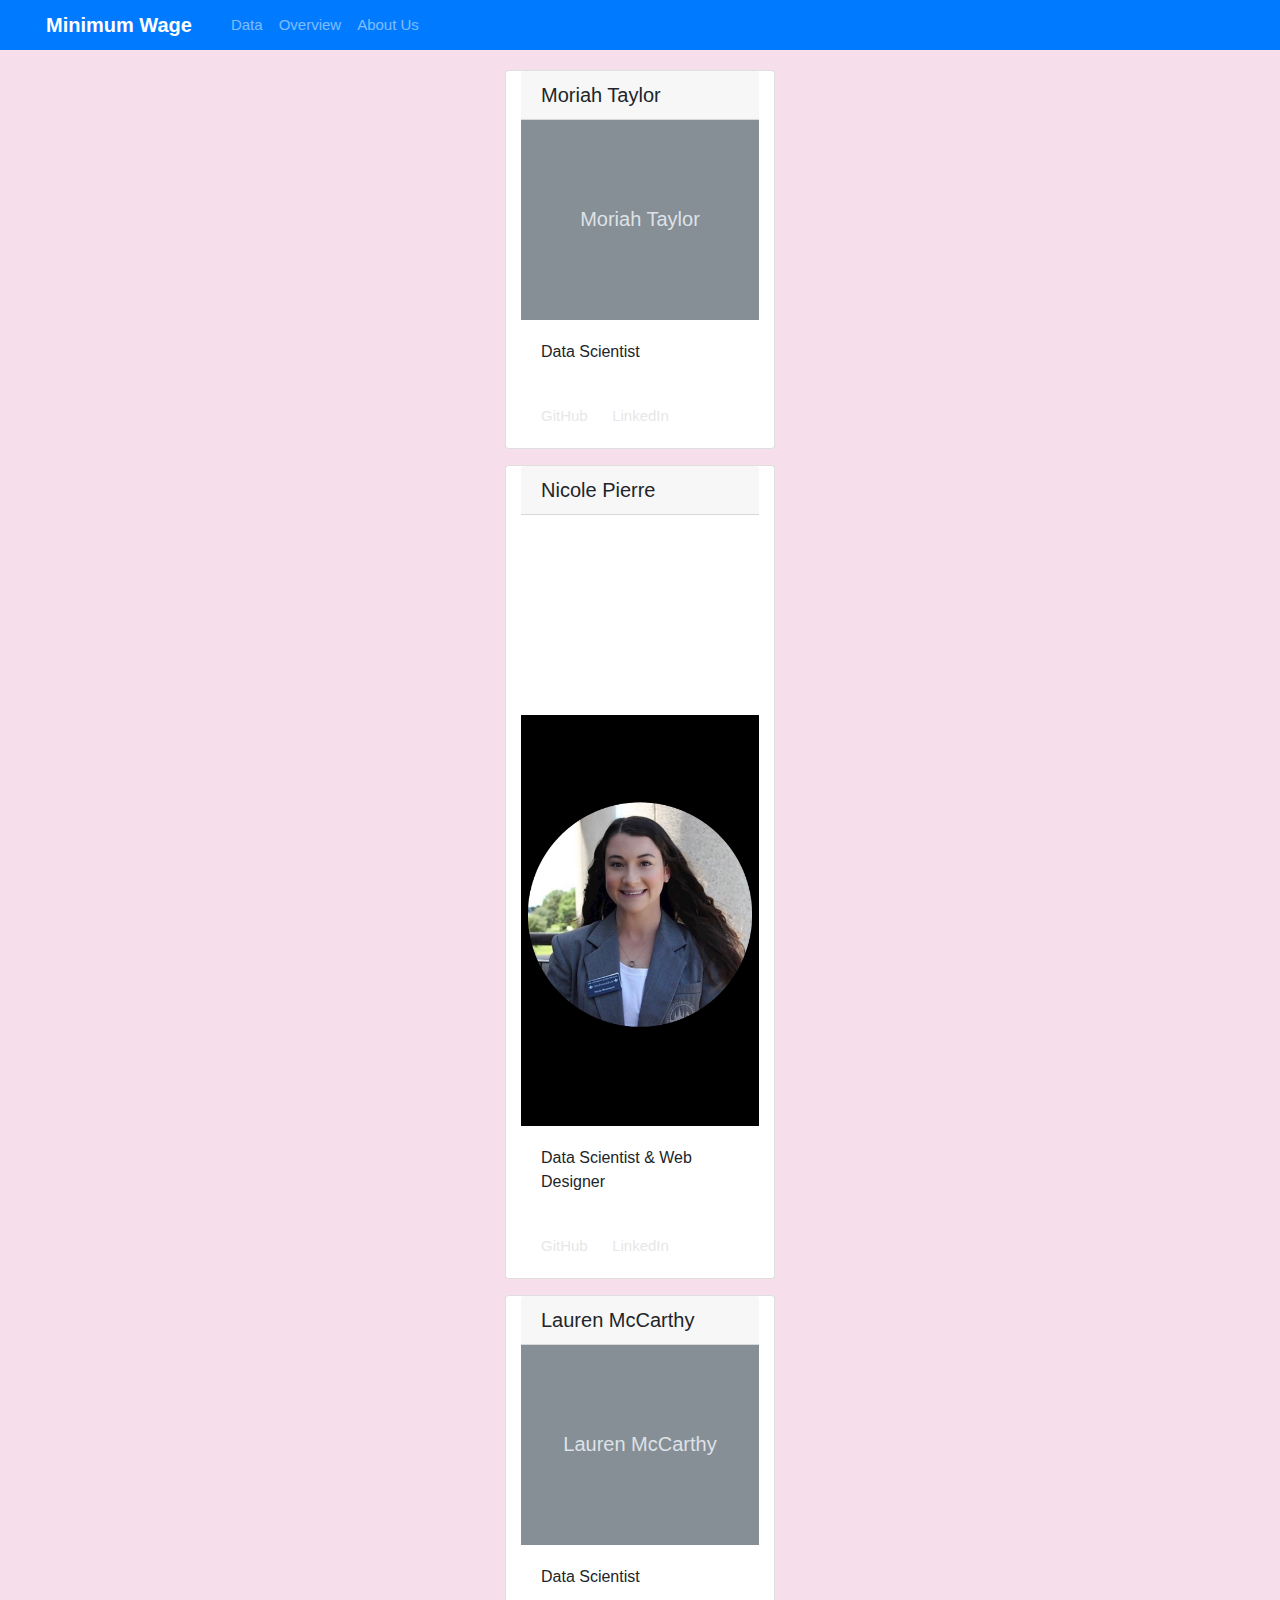
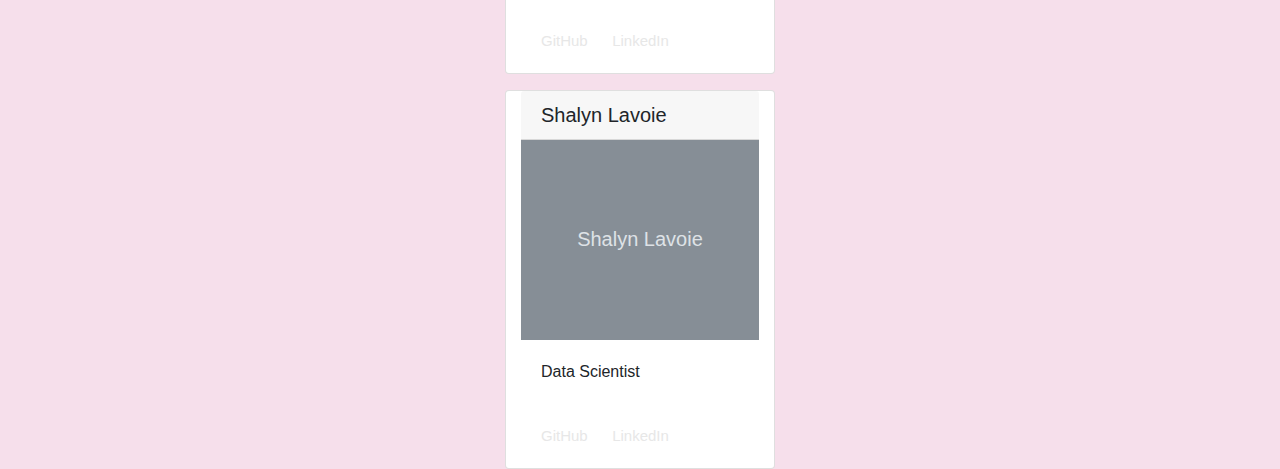
==== templates/about.html @ ede9e698 "fix image" ====
<!doctype html>
<html lang="en">
<head>
    <meta charset="utf-8">
    <meta name="viewport" content="width=device-width, initial-scale=1">
    <link rel="stylesheet" href="https://stackpath.bootstrapcdn.com/bootstrap/4.3.1/css/bootstrap.min.css" integrity="sha384-ggOyR0iXCbMQv3Xipma34MD+dH/1fQ784/j6cY/iJTQUOhcWr7x9JvoRxT2MZw1T" crossorigin="anonymous">
    <script src="https://code.jquery.com/jquery-3.3.1.slim.min.js" integrity="sha384-q8i/X+965DzO0rT7abK41JStQIAqVgRVzpbzo5smXKp4YfRvH+8abtTE1Pi6jizo" crossorigin="anonymous"></script>
    <script src="https://cdnjs.cloudflare.com/ajax/libs/popper.js/1.14.7/umd/popper.min.js" integrity="sha384-UO2eT0CpHqdSJQ6hJty5KVphtPhzWj9WO1clHTMGa3JDZwrnQq4sF86dIHNDz0W1" crossorigin="anonymous"></script>
    <script src="https://stackpath.bootstrapcdn.com/bootstrap/4.3.1/js/bootstrap.min.js" integrity="sha384-JjSmVgyd0p3pXB1rRibZUAYoIIy6OrQ6VrjIEaFf/nJGzIxFDsf4x0xIM+B07jRM" crossorigin="anonymous"></script>
    <link rel="stylesheet" type="text/css" href="/static/styles.css">
    <link rel="stylesheet" href="/static/bootstrap.min-2.css">
    <title>Minimum Wage</title>
</head>
<body style="background-color: #F6DFEB;">
    <div class="navigation">
        <nav class="navbar navbar-expand-lg navbar-dark bg-primary">
            <div class="container-fluid">
                <a class="navbar-brand" href="index.html">Minimum Wage</a>
                <button class="navbar-toggler" type="button" data-bs-toggle="collapse" data-bs-target="#navbarColor01" aria-controls="navbarColor01" aria-expanded="false" aria-label="Toggle navigation">
                    <span class="navbar-toggler-icon"></span>
                </button>
                <div class="collapse navbar-collapse" id="navbarColor01">
                <ul class="navbar-nav me-auto">
                    <li class="nav-item">
                        <a class="nav-link" href="data.html">Data</a>
                    </li>
                    <li class="nav-item">
                        <a class="nav-link" href="overview.html">Overview</a>
                    </li>
                    <li class="nav-item">
                        <a class="nav-link" href="about.html">About Us</a>
                    </li>
                </ul>
                </div>
            </div>
        </nav>
    </div>
    <div class="container"
        <div class="row row-cols-2" style="margin-top: 20px;">
            <div class="col">
                <div class="card mb-3 col-md-3" style="margin-right: auto; margin-left: auto;">
                    <h3 class="card-header">Moriah Taylor</h3>
                    <svg xmlns="http://www.w3.org/2000/svg" class="d-block user-select-none" width="100%" height="200" aria-label="Placeholder: Image cap" focusable="false" role="img" preserveAspectRatio="xMidYMid slice" viewBox="0 0 318 180" style="font-size:1.125rem;text-anchor:middle">
                        <rect width="100%" height="100%" fill="#868e96"></rect>
                        <text x="50%" y="50%" fill="#dee2e6" dy=".3em">Moriah Taylor</text>
                    </svg>
                    <div class="card-body">
                        <p class="card-text">Data Scientist</p>
                    </div>
                    <div class="card-body">
                        <a href="https://github.com/moriahtaylor1" class="card-link">GitHub</a>
                        <a href="#" class="card-link">LinkedIn</a>
                    </div>
                </div>
            </div>
            <div class="col">
                <div class="card mb-3 col-md-3" style="margin-right: auto; margin-left: auto;">
                    <h3 class="card-header">Nicole Pierre</h3>
                    <svg xmlns="http://www.w3.org/2000/svg" class="d-block user-select-none" width="100%" height="200" aria-label="Placeholder: Image cap" focusable="false" role="img" preserveAspectRatio="xMidYMid slice" viewBox="0 0 318 180" style="font-size:1.125rem;text-anchor:middle">
                        <img src="/images/NicolePierre.jpg" width="100%" height= "100%" alt="Nicole Pierre">
                    </svg>
                    <div class="card-body">
                        <p class="card-text">Data Scientist & Web Designer</p>
                    </div>
                    <div class="card-body">
                        <a href="https://github.com/nicpie-bit" class="card-link">GitHub</a>
                        <a href="https://www.linkedin.com/in/nicolebroussard8469" class="card-link">LinkedIn</a>
                    </div>
                </div>
            </div>
            <div class="col">
                <div class="card mb-3 col-md-3" style="margin-right: auto; margin-left: auto;">
                    <h3 class="card-header">Lauren McCarthy</h3>
                    <svg xmlns="http://www.w3.org/2000/svg" class="d-block user-select-none" width="100%" height="200" aria-label="Placeholder: Image cap" focusable="false" role="img" preserveAspectRatio="xMidYMid slice" viewBox="0 0 318 180" style="font-size:1.125rem;text-anchor:middle">
                        <rect width="100%" height="100%" fill="#868e96"></rect>
                        <text x="50%" y="50%" fill="#dee2e6" dy=".3em">Lauren McCarthy</text>
                    </svg>
                    <div class="card-body">
                        <p class="card-text">Data Scientist</p>
                    </div>
                    <div class="card-body">
                        <a href="https://github.com/lamccart15" class="card-link">GitHub</a>
                        <a href="#" class="card-link">LinkedIn</a>
                    </div>
                </div>
            </div>
            <div class="col">
                <div class="card mb-3 col-md-3" style="margin-right: auto; margin-left:auto;">
                    <h3 class="card-header">Shalyn Lavoie</h3>
                    <svg xmlns="http://www.w3.org/2000/svg" class="d-block user-select-none" width="100%" height="200" aria-label="Placeholder: Image cap" focusable="false" role="img" preserveAspectRatio="xMidYMid slice" viewBox="0 0 318 180" style="font-size:1.125rem;text-anchor:middle">
                        <rect width="100%" height="100%" fill="#868e96"></rect>
                        <text x="50%" y="50%" fill="#dee2e6" dy=".3em">Shalyn Lavoie</text>
                    </svg>
                    <div class="card-body">
                        <p class="card-text">Data Scientist</p>
                    </div>
                    <div class="card-body">
                        <a href="https://github.com/shalynalavoie" class="card-link">GitHub</a>
                        <a href="#" class="card-link">LinkedIn</a>
                    </div>
                </div>
            </div>
        </div>
    </div>
</body>
</html>
---- static/styles.css ----
body {
    background-color: #cccccc;
    height: 750px;
    background-position: center;
    background-repeat: repeat;
    background-size: cover;
  }
  
  .navbar {
    max-height: 50px;
  }
  .navigation .navbar-brand {
    margin-left: 0px;
    padding: inherit;
    font-weight: bold;
  }
  .navbar {
    font-size: 25px; 
  }
  .active, .dropdown-menu .dropdown-item:active a:hover {
    background-color: rgb(255,255,255);
  }
  .dropdown-item {
    color: rgba(52, 150, 165, 0.75);
  }
  .dropdown .dropdown-menu .dropdown-item:active, .dropdown .dropdown-menu .dropdown-item:hover {
    background-color: rgba(52, 150, 165, 0.75);
  }
  
  .nav-link:hover {
    background-color:rgba(52, 150, 165, 0.75);
   }
  
  .navbar-brand:hover {
  color: rgb(45, 158, 175);
  }
  a {
    color: rgb(231, 231, 231);
    font-size: 15px;
  }
  
  img{
    width:100%;
    height:100%;
  }
  .active, .panel:hover {
    border-style: solid;
    
  }
  .vizualization {
    width:50%;
    height:50%;
  }
  
  .title {
    font-weight: bolder;
    padding-top: 10px;
  }
  
  p {
  font-size: 16px;
  }
  
  .box {
    margin-top: 50px;
    margin-bottom: 60px;
    padding: 10px 30px 10px;
    color: #ffffff;
    background-color: rgb(255, 255, 255);
  
  }
  
  .table {
    font-size: 15px;
    border-top-color: rgb(255, 255, 255);
  }
  
  footer {
  background-color: #000000;
  border-top-style: solid;
  border-top-width: 5px;
  border-top-color: rgb(37, 80, 87);
  color: rgb(171, 222, 226);
  min-height: 50px;
  font-family: Menlo, Helvetica, sans-serif;
  font-size: 10px;
  text-align: center;
  position: fixed;
  left: 0;
  bottom: 0;
  width: 100%;
  padding-top: 15px;
  }

  #summary {
    text-align: center;
    font-size: 15px;
  }

  #fedminwage {
    text-align: center;
    font-size: 15px;
  }

  #livingwage {
    font-size: 15px;
  }
  h2 {
    font-size: 25px;
    font-weight: bolder;
  }

  h3 {
    font-size: 20px;
  }

  #links {
    color: blue;
  }

  #libraries {
    color: rgb(248, 59, 153);
  }
  
  @media(max-width: 992px) {
    .navbar-expand-lg {
    background-color: #000000;
    }
    .navbar {
      max-height: none;
      padding: inherit;
    }
    .navbar div {
      margin: inherit;
      background-color: rgb(255,255,255);
    }
    .navbar-brand {
      padding: 10px;
    }
    button{
      margin-right: 30px;
    }
    button:focus {
      outline: 1px dotted;
      outline: auto 5px;
    }
  }
        
/* Legend Position Style */
.legend {
	position:absolute;
	left:20px;
	top:30px;
}

.axis text {
	font: 10px sans-serif;
}

.axis line, .axis path {
	fill: none;
	stroke: #000;
	shape-rendering: crispEdges;
}

path:hover {fill-opacity: .7;}

.tooltip {
  display: none;
  position: absolute;
  width: 100px;
  height: 30px;
  padding: 1px;
  font: 12px sans-serif;
  color:#ffffff;
  text-align: center;
  background: black;
  border: 0;
  border-radius: 10px;
}
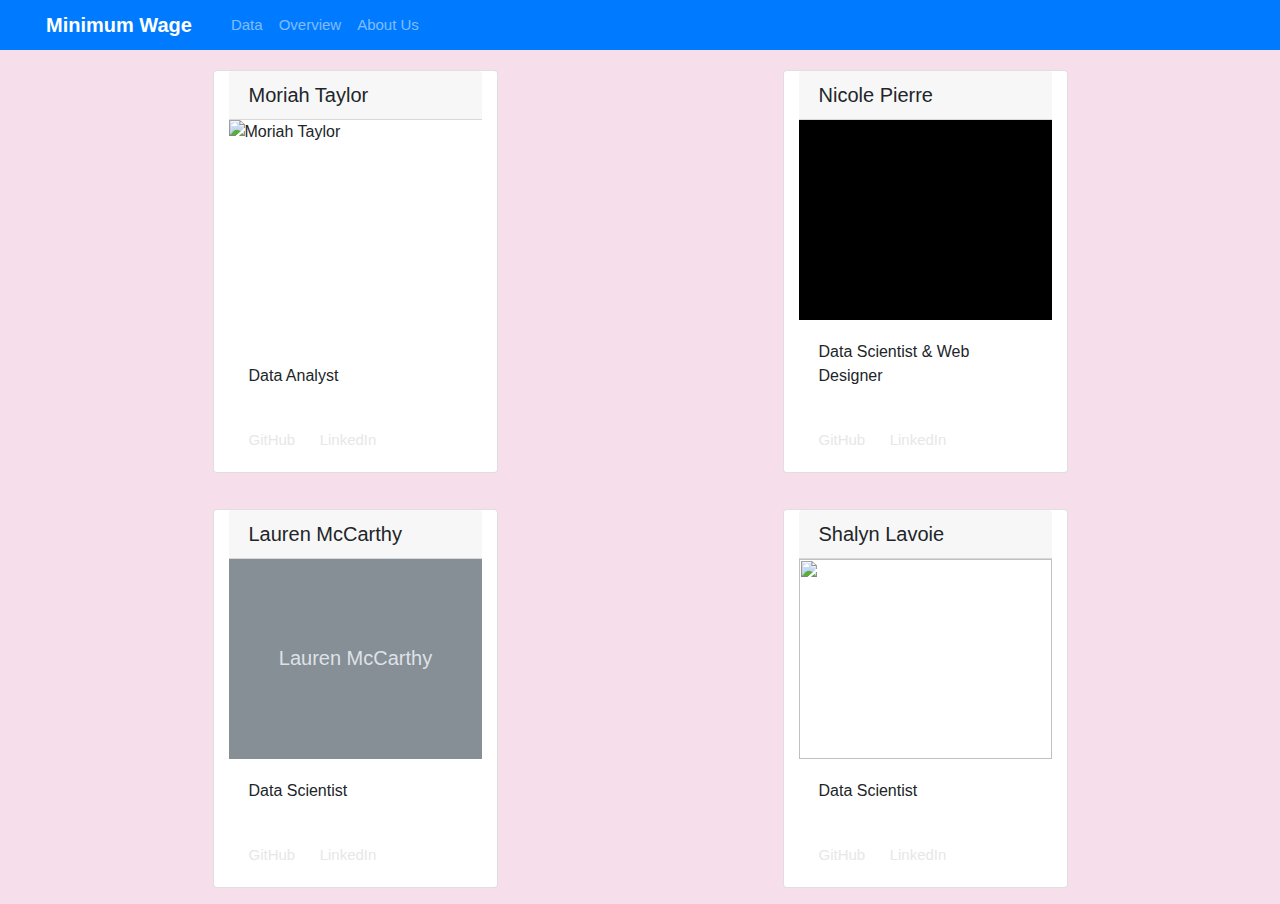
==== commit 4765cf0b: "fixed profile image" ====
--- a/templates/about.html
+++ b/templates/about.html
@@ -35,29 +35,25 @@
             </div>
         </nav>
     </div>
-    <div class="container"
+    <div class="container">
         <div class="row row-cols-2" style="margin-top: 20px;">
-            <div class="col">
+            
                 <div class="card mb-3 col-md-3" style="margin-right: auto; margin-left: auto;">
                     <h3 class="card-header">Moriah Taylor</h3>
-                    <svg xmlns="http://www.w3.org/2000/svg" class="d-block user-select-none" width="100%" height="200" aria-label="Placeholder: Image cap" focusable="false" role="img" preserveAspectRatio="xMidYMid slice" viewBox="0 0 318 180" style="font-size:1.125rem;text-anchor:middle">
-                        <rect width="100%" height="100%" fill="#868e96"></rect>
-                        <text x="50%" y="50%" fill="#dee2e6" dy=".3em">Moriah Taylor</text>
-                    </svg>
+                    <img src="/images/MoriahTaylor.jpg" alt="Moriah Taylor">
                     <div class="card-body">
-                        <p class="card-text">Data Scientist</p>
+                        <p class="card-text">Data Analyst</p>
                     </div>
                     <div class="card-body">
                         <a href="https://github.com/moriahtaylor1" class="card-link">GitHub</a>
-                        <a href="#" class="card-link">LinkedIn</a>
+                        <a href="https://www.linkedin.com/in/moriah-taylor/" class="card-link">LinkedIn</a>
                     </div>
                 </div>
-            </div>
-            <div class="col">
+            
                 <div class="card mb-3 col-md-3" style="margin-right: auto; margin-left: auto;">
                     <h3 class="card-header">Nicole Pierre</h3>
                     <svg xmlns="http://www.w3.org/2000/svg" class="d-block user-select-none" width="100%" height="200" aria-label="Placeholder: Image cap" focusable="false" role="img" preserveAspectRatio="xMidYMid slice" viewBox="0 0 318 180" style="font-size:1.125rem;text-anchor:middle">
-                        <img src="/images/NicolePierre.jpg" width="100%" height= "100%" alt="Nicole Pierre">
+                        <image href="../images/NicolePierre.jpg" alt="Nicole Pierre">
                     </svg>
                     <div class="card-body">
                         <p class="card-text">Data Scientist & Web Designer</p>
@@ -67,8 +63,9 @@
                         <a href="https://www.linkedin.com/in/nicolebroussard8469" class="card-link">LinkedIn</a>
                     </div>
                 </div>
-            </div>
-            <div class="col">
+        </div>
+            
+        <div class="row row-cols-2" style="margin-top: 20px;">
                 <div class="card mb-3 col-md-3" style="margin-right: auto; margin-left: auto;">
                     <h3 class="card-header">Lauren McCarthy</h3>
                     <svg xmlns="http://www.w3.org/2000/svg" class="d-block user-select-none" width="100%" height="200" aria-label="Placeholder: Image cap" focusable="false" role="img" preserveAspectRatio="xMidYMid slice" viewBox="0 0 318 180" style="font-size:1.125rem;text-anchor:middle">
@@ -80,26 +77,26 @@
                     </div>
                     <div class="card-body">
                         <a href="https://github.com/lamccart15" class="card-link">GitHub</a>
-                        <a href="#" class="card-link">LinkedIn</a>
+                        <a href="https://www.linkedin.com/in/lauren-mccarthy-77332540/" class="card-link">LinkedIn</a>
                     </div>
                 </div>
-            </div>
-            <div class="col">
+            
+            
                 <div class="card mb-3 col-md-3" style="margin-right: auto; margin-left:auto;">
                     <h3 class="card-header">Shalyn Lavoie</h3>
-                    <svg xmlns="http://www.w3.org/2000/svg" class="d-block user-select-none" width="100%" height="200" aria-label="Placeholder: Image cap" focusable="false" role="img" preserveAspectRatio="xMidYMid slice" viewBox="0 0 318 180" style="font-size:1.125rem;text-anchor:middle">
+                    <!-- <svg xmlns="http://www.w3.org/2000/svg" class="d-block user-select-none" width="100%" height="200" aria-label="Placeholder: Image cap" focusable="false" role="img" preserveAspectRatio="xMidYMid slice" viewBox="0 0 318 180" style="font-size:1.125rem;text-anchor:middle">
                         <rect width="100%" height="100%" fill="#868e96"></rect>
                         <text x="50%" y="50%" fill="#dee2e6" dy=".3em">Shalyn Lavoie</text>
-                    </svg>
+                    </svg> -->
+                    <img src="../images/Shalyn_Lavoie.jpg" alt="">
                     <div class="card-body">
                         <p class="card-text">Data Scientist</p>
                     </div>
                     <div class="card-body">
                         <a href="https://github.com/shalynalavoie" class="card-link">GitHub</a>
-                        <a href="#" class="card-link">LinkedIn</a>
+                        <a href="https://www.linkedin.com/in/shalynalavoie/" class="card-link">LinkedIn</a>
                     </div>
                 </div>
-            </div>
         </div>
     </div>
 </body>
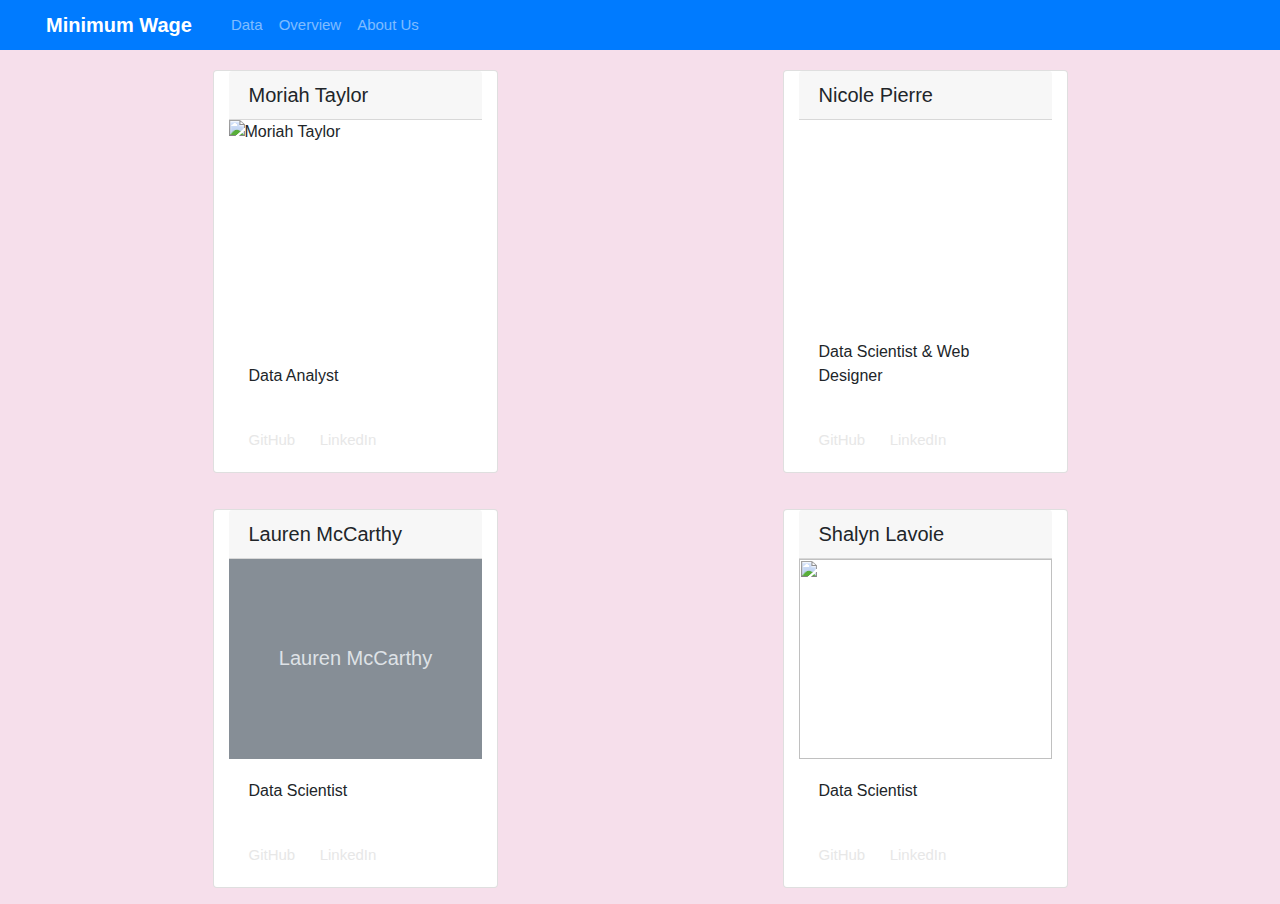
==== commit 224b8ecb: "fix location of image" ====
--- a/templates/about.html
+++ b/templates/about.html
@@ -40,7 +40,7 @@
             
                 <div class="card mb-3 col-md-3" style="margin-right: auto; margin-left: auto;">
                     <h3 class="card-header">Moriah Taylor</h3>
-                    <img src="/images/MoriahTaylor.jpg" alt="Moriah Taylor">
+                    <img src="./images/MoriahTaylor.jpg" alt="Moriah Taylor">
                     <div class="card-body">
                         <p class="card-text">Data Analyst</p>
                     </div>
@@ -53,7 +53,7 @@
                 <div class="card mb-3 col-md-3" style="margin-right: auto; margin-left: auto;">
                     <h3 class="card-header">Nicole Pierre</h3>
                     <svg xmlns="http://www.w3.org/2000/svg" class="d-block user-select-none" width="100%" height="200" aria-label="Placeholder: Image cap" focusable="false" role="img" preserveAspectRatio="xMidYMid slice" viewBox="0 0 318 180" style="font-size:1.125rem;text-anchor:middle">
-                        <image href="../images/NicolePierre.jpg" alt="Nicole Pierre">
+                        <image href="./images/NicolePierre.jpg" alt="Nicole Pierre">
                     </svg>
                     <div class="card-body">
                         <p class="card-text">Data Scientist & Web Designer</p>
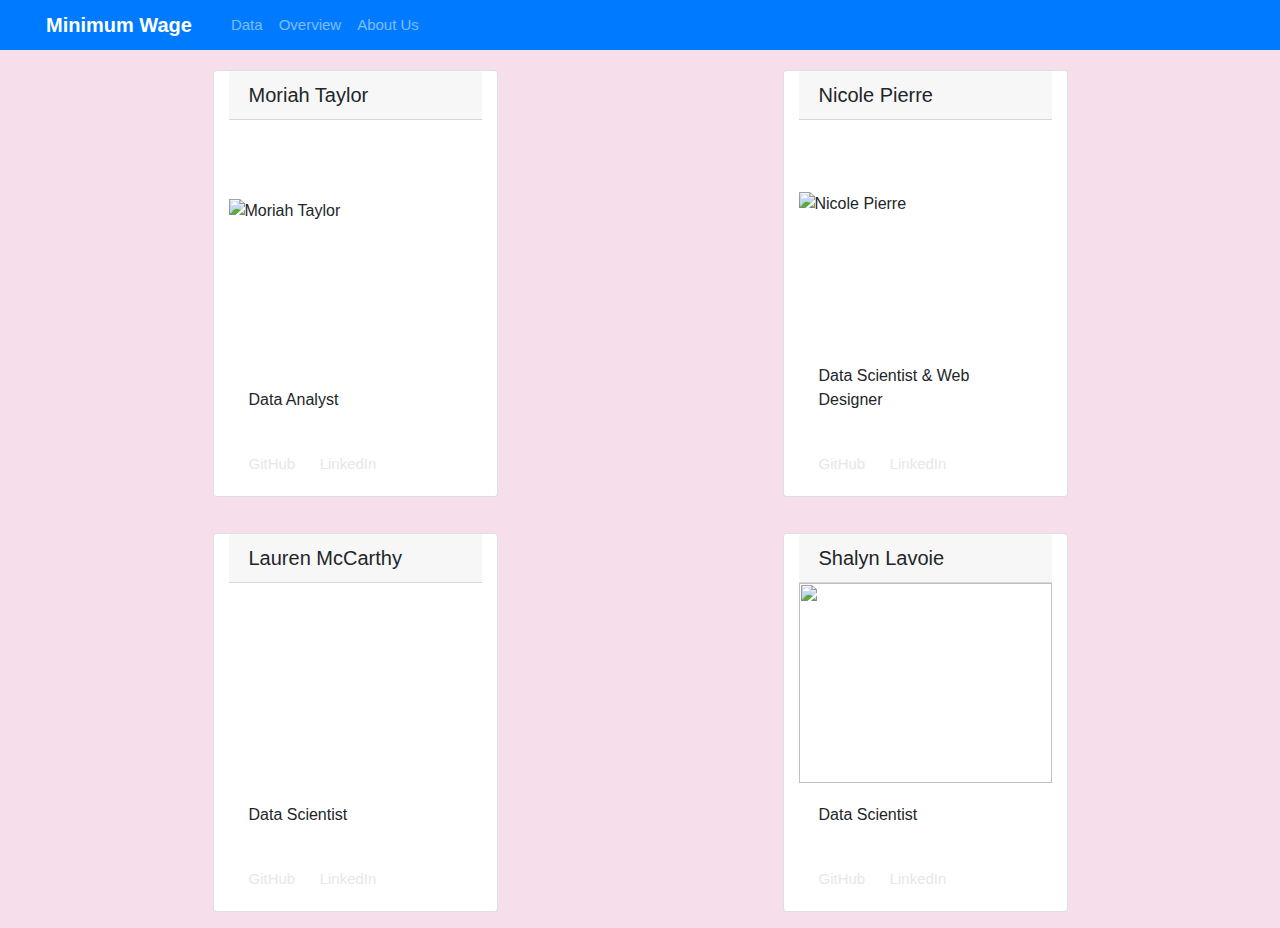
==== commit 8993958a: "updatd about" ====
--- a/templates/about.html
+++ b/templates/about.html
@@ -40,7 +40,9 @@
             
                 <div class="card mb-3 col-md-3" style="margin-right: auto; margin-left: auto;">
                     <h3 class="card-header">Moriah Taylor</h3>
-                    <img src="./images/MoriahTaylor.jpg" alt="Moriah Taylor">
+                    <svg xmlns="http://www.w3.org/2000/svg" class="d-block user-select-none" width="100%" height="200" aria-label="Placeholder: Image cap" focusable="false" role="img" preserveAspectRatio="xMidYMid slice" viewBox="0 0 318 180" style="font-size:1.125rem;text-anchor:middle">
+                        <img href="https://media-exp1.licdn.com/dms/image/C4E03AQHz6KpC6RNR5A/profile-displayphoto-shrink_400_400/0/1604631086163?e=1631750400&v=beta&t=DLDqL18o5fuXePpQFie_Uho_-5E2Jxhp_J943zpwu-4" alt="Moriah Taylor">
+                    </svg>
                     <div class="card-body">
                         <p class="card-text">Data Analyst</p>
                     </div>
@@ -53,7 +55,7 @@
                 <div class="card mb-3 col-md-3" style="margin-right: auto; margin-left: auto;">
                     <h3 class="card-header">Nicole Pierre</h3>
                     <svg xmlns="http://www.w3.org/2000/svg" class="d-block user-select-none" width="100%" height="200" aria-label="Placeholder: Image cap" focusable="false" role="img" preserveAspectRatio="xMidYMid slice" viewBox="0 0 318 180" style="font-size:1.125rem;text-anchor:middle">
-                        <image href="./images/NicolePierre.jpg" alt="Nicole Pierre">
+                        <img href="./images/NicolePierre.jpg" alt="Nicole Pierre">
                     </svg>
                     <div class="card-body">
                         <p class="card-text">Data Scientist & Web Designer</p>
@@ -69,8 +71,7 @@
                 <div class="card mb-3 col-md-3" style="margin-right: auto; margin-left: auto;">
                     <h3 class="card-header">Lauren McCarthy</h3>
                     <svg xmlns="http://www.w3.org/2000/svg" class="d-block user-select-none" width="100%" height="200" aria-label="Placeholder: Image cap" focusable="false" role="img" preserveAspectRatio="xMidYMid slice" viewBox="0 0 318 180" style="font-size:1.125rem;text-anchor:middle">
-                        <rect width="100%" height="100%" fill="#868e96"></rect>
-                        <text x="50%" y="50%" fill="#dee2e6" dy=".3em">Lauren McCarthy</text>
+                        <image href="" alt="Lauren McCarthy">
                     </svg>
                     <div class="card-body">
                         <p class="card-text">Data Scientist</p>
@@ -88,7 +89,7 @@
                         <rect width="100%" height="100%" fill="#868e96"></rect>
                         <text x="50%" y="50%" fill="#dee2e6" dy=".3em">Shalyn Lavoie</text>
                     </svg> -->
-                    <img src="../images/Shalyn_Lavoie.jpg" alt="">
+                    <img src="https://media-exp1.licdn.com/dms/image/C4D03AQEvNG3Wx80GmQ/profile-displayphoto-shrink_400_400/0/1603759582790?e=1631750400&v=beta&t=qsXUgjQaJM2KN_kTqtm5vFRebiOsaB3WyIi-2YLBzPY" alt="">
                     <div class="card-body">
                         <p class="card-text">Data Scientist</p>
                     </div>
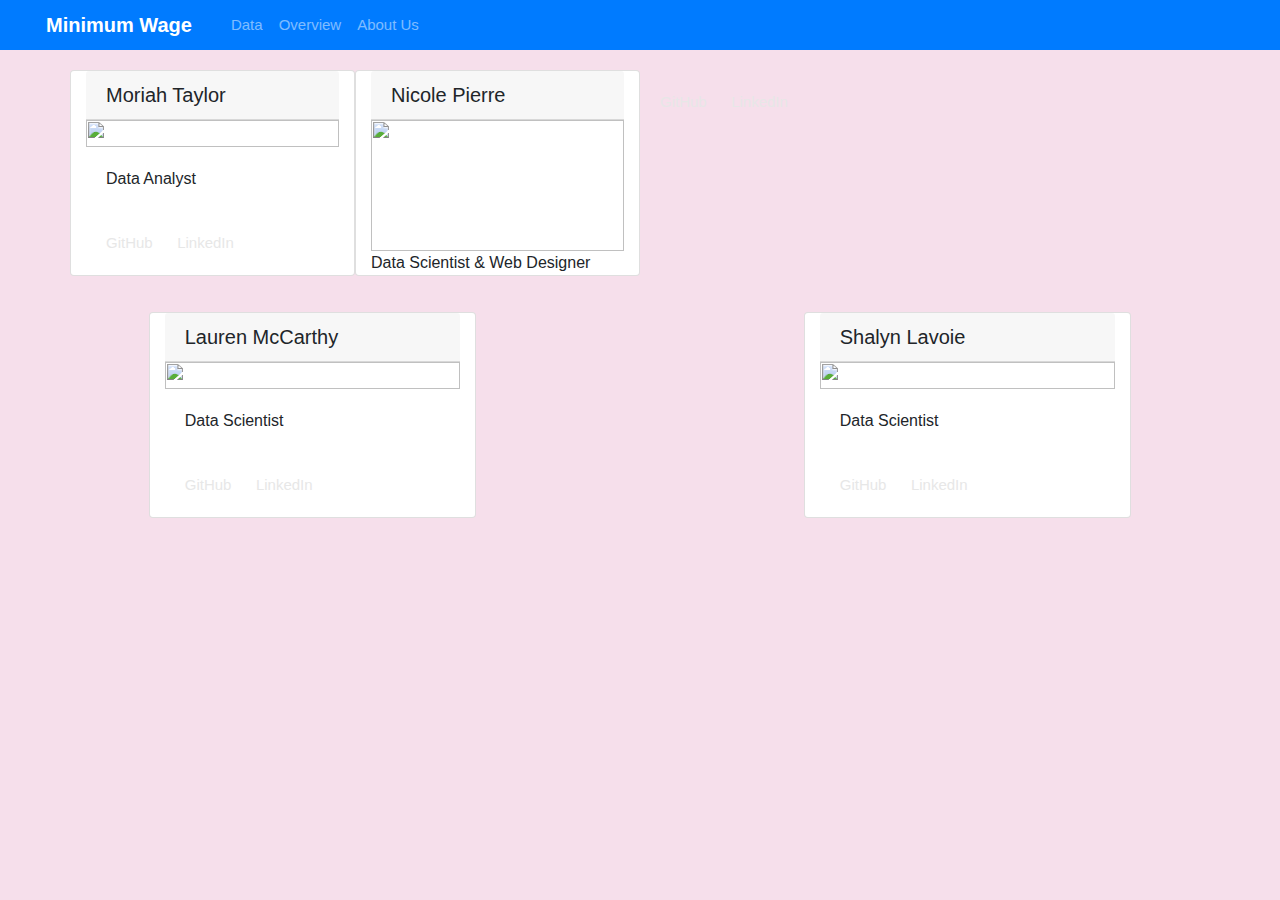
==== commit b1780c38: "updated about" ====
--- a/templates/about.html
+++ b/templates/about.html
@@ -40,9 +40,10 @@
             
                 <div class="card mb-3 col-md-3" style="margin-right: auto; margin-left: auto;">
                     <h3 class="card-header">Moriah Taylor</h3>
-                    <svg xmlns="http://www.w3.org/2000/svg" class="d-block user-select-none" width="100%" height="200" aria-label="Placeholder: Image cap" focusable="false" role="img" preserveAspectRatio="xMidYMid slice" viewBox="0 0 318 180" style="font-size:1.125rem;text-anchor:middle">
+                    <!-- <svg xmlns="http://www.w3.org/2000/svg" class="d-block user-select-none" width="100%" height="200" aria-label="Placeholder: Image cap" focusable="false" role="img" preserveAspectRatio="xMidYMid slice" viewBox="0 0 318 180" style="font-size:1.125rem;text-anchor:middle">
                         <img href="https://media-exp1.licdn.com/dms/image/C4E03AQHz6KpC6RNR5A/profile-displayphoto-shrink_400_400/0/1604631086163?e=1631750400&v=beta&t=DLDqL18o5fuXePpQFie_Uho_-5E2Jxhp_J943zpwu-4" alt="Moriah Taylor">
-                    </svg>
+                    </svg> -->
+                    <img src="https://media-exp1.licdn.com/dms/image/C4E03AQHz6KpC6RNR5A/profile-displayphoto-shrink_400_400/0/1604631086163?e=1631750400&v=beta&t=DLDqL18o5fuXePpQFie_Uho_-5E2Jxhp_J943zpwu-4" alt="">
                     <div class="card-body">
                         <p class="card-text">Data Analyst</p>
                     </div>
@@ -54,10 +55,11 @@
             
                 <div class="card mb-3 col-md-3" style="margin-right: auto; margin-left: auto;">
                     <h3 class="card-header">Nicole Pierre</h3>
-                    <svg xmlns="http://www.w3.org/2000/svg" class="d-block user-select-none" width="100%" height="200" aria-label="Placeholder: Image cap" focusable="false" role="img" preserveAspectRatio="xMidYMid slice" viewBox="0 0 318 180" style="font-size:1.125rem;text-anchor:middle">
+                    <!-- <svg xmlns="http://www.w3.org/2000/svg" class="d-block user-select-none" width="100%" height="200" aria-label="Placeholder: Image cap" focusable="false" role="img" preserveAspectRatio="xMidYMid slice" viewBox="0 0 318 180" style="font-size:1.125rem;text-anchor:middle">
                         <img href="./images/NicolePierre.jpg" alt="Nicole Pierre">
                     </svg>
-                    <div class="card-body">
+                    <div class="card-body"> -->
+                        <img src="https://media-exp1.licdn.com/dms/image/C4E03AQHdyRpjtPW9wA/profile-displayphoto-shrink_400_400/0/1580184088741?e=1631750400&v=beta&t=hWOcfzbJg5VI7w5153Ld7yJZItoIvnFSIw-9Ez5ra80" alt="">
                         <p class="card-text">Data Scientist & Web Designer</p>
                     </div>
                     <div class="card-body">
@@ -70,9 +72,10 @@
         <div class="row row-cols-2" style="margin-top: 20px;">
                 <div class="card mb-3 col-md-3" style="margin-right: auto; margin-left: auto;">
                     <h3 class="card-header">Lauren McCarthy</h3>
-                    <svg xmlns="http://www.w3.org/2000/svg" class="d-block user-select-none" width="100%" height="200" aria-label="Placeholder: Image cap" focusable="false" role="img" preserveAspectRatio="xMidYMid slice" viewBox="0 0 318 180" style="font-size:1.125rem;text-anchor:middle">
+                    <!-- <svg xmlns="http://www.w3.org/2000/svg" class="d-block user-select-none" width="100%" height="200" aria-label="Placeholder: Image cap" focusable="false" role="img" preserveAspectRatio="xMidYMid slice" viewBox="0 0 318 180" style="font-size:1.125rem;text-anchor:middle">
                         <image href="" alt="Lauren McCarthy">
-                    </svg>
+                    </svg> -->
+                    <img src="https://media-exp1.licdn.com/dms/image/C5603AQFUO6b0yLnsjw/profile-displayphoto-shrink_400_400/0/1626040780508?e=1631750400&v=beta&t=ggBYNhgKH3FVizIVn0dnSSBT1D0q9l8EusDMK9YtZrk" alt="">
                     <div class="card-body">
                         <p class="card-text">Data Scientist</p>
                     </div>
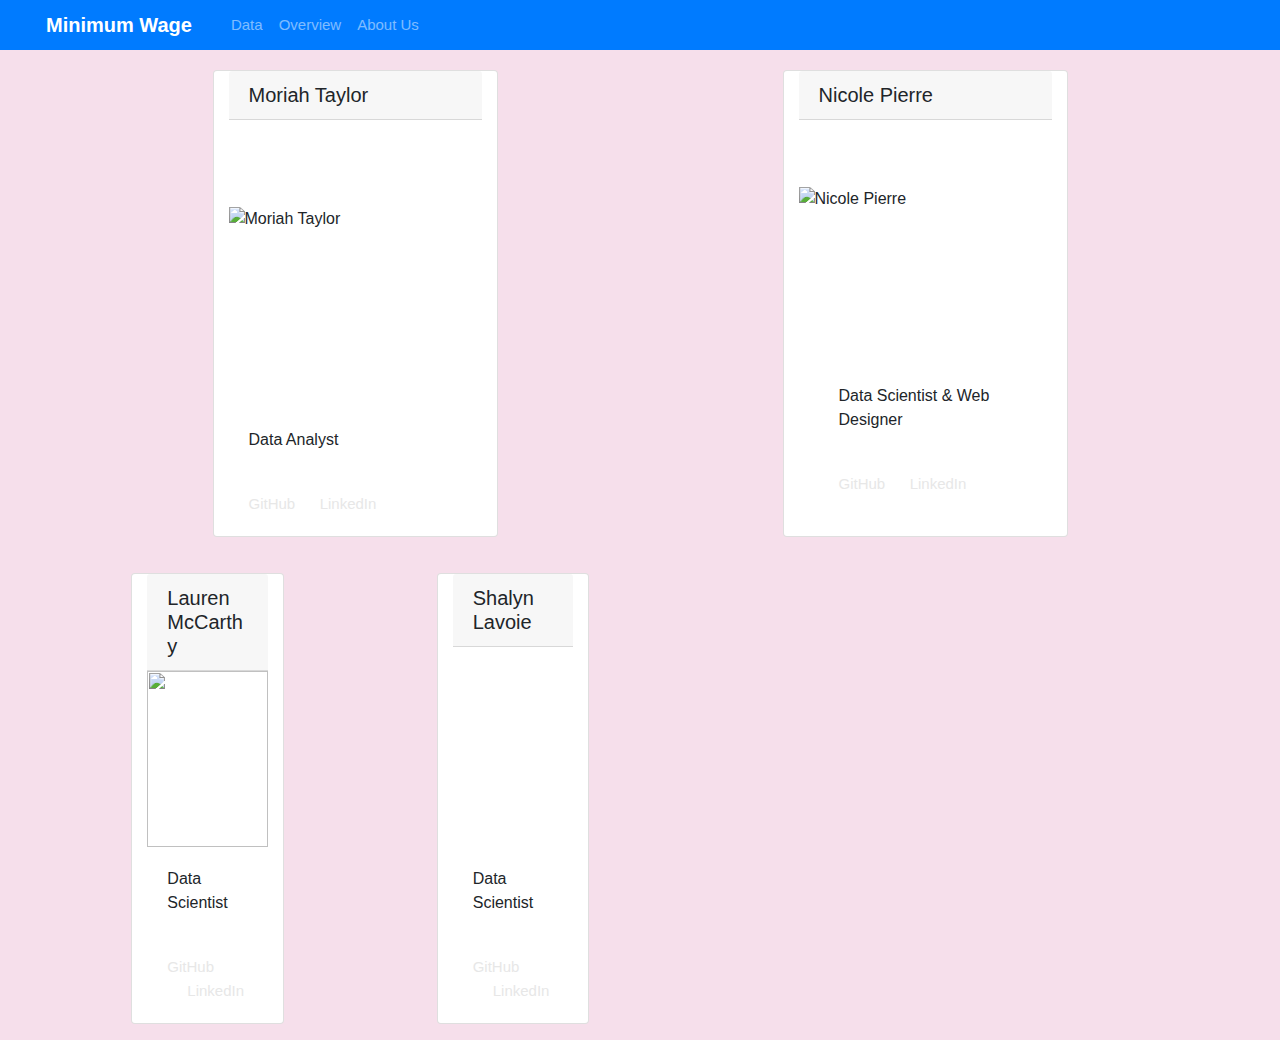
==== commit 6b4d1cde: "fixed profiles" ====
--- a/templates/about.html
+++ b/templates/about.html
@@ -40,10 +40,10 @@
             
                 <div class="card mb-3 col-md-3" style="margin-right: auto; margin-left: auto;">
                     <h3 class="card-header">Moriah Taylor</h3>
-                    <!-- <svg xmlns="http://www.w3.org/2000/svg" class="d-block user-select-none" width="100%" height="200" aria-label="Placeholder: Image cap" focusable="false" role="img" preserveAspectRatio="xMidYMid slice" viewBox="0 0 318 180" style="font-size:1.125rem;text-anchor:middle">
-                        <img href="https://media-exp1.licdn.com/dms/image/C4E03AQHz6KpC6RNR5A/profile-displayphoto-shrink_400_400/0/1604631086163?e=1631750400&v=beta&t=DLDqL18o5fuXePpQFie_Uho_-5E2Jxhp_J943zpwu-4" alt="Moriah Taylor">
-                    </svg> -->
-                    <img src="https://media-exp1.licdn.com/dms/image/C4E03AQHz6KpC6RNR5A/profile-displayphoto-shrink_400_400/0/1604631086163?e=1631750400&v=beta&t=DLDqL18o5fuXePpQFie_Uho_-5E2Jxhp_J943zpwu-4" alt="">
+                    <svg xmlns="http://www.w3.org/2000/svg" class="d-block user-select-none" width="100%" height="200" aria-label="Placeholder: Image cap" focusable="false" role="img" preserveAspectRatio="xMidYMid slice" viewBox="0 0 318 180" style="font-size:1.125rem;text-anchor:middle">
+                        <img src="https://media-exp1.licdn.com/dms/image/C4E03AQHz6KpC6RNR5A/profile-displayphoto-shrink_400_400/0/1604631086163?e=1631750400&v=beta&t=DLDqL18o5fuXePpQFie_Uho_-5E2Jxhp_J943zpwu-4" alt="Moriah Taylor">
+                    </svg>
+                    <!-- <img src="https://media-exp1.licdn.com/dms/image/C4E03AQHz6KpC6RNR5A/profile-displayphoto-shrink_400_400/0/1604631086163?e=1631750400&v=beta&t=DLDqL18o5fuXePpQFie_Uho_-5E2Jxhp_J943zpwu-4" alt=""> -->
                     <div class="card-body">
                         <p class="card-text">Data Analyst</p>
                     </div>
@@ -55,11 +55,12 @@
             
                 <div class="card mb-3 col-md-3" style="margin-right: auto; margin-left: auto;">
                     <h3 class="card-header">Nicole Pierre</h3>
-                    <!-- <svg xmlns="http://www.w3.org/2000/svg" class="d-block user-select-none" width="100%" height="200" aria-label="Placeholder: Image cap" focusable="false" role="img" preserveAspectRatio="xMidYMid slice" viewBox="0 0 318 180" style="font-size:1.125rem;text-anchor:middle">
-                        <img href="./images/NicolePierre.jpg" alt="Nicole Pierre">
+                    <svg xmlns="http://www.w3.org/2000/svg" class="d-block user-select-none" width="100%" height="200" aria-label="Placeholder: Image cap" focusable="false" role="img" preserveAspectRatio="xMidYMid slice" viewBox="0 0 318 180" style="font-size:1.125rem;text-anchor:middle">
+                        <img src="https://media-exp1.licdn.com/dms/image/C4E03AQHdyRpjtPW9wA/profile-displayphoto-shrink_400_400/0/1580184088741?e=1631750400&v=beta&t=hWOcfzbJg5VI7w5153Ld7yJZItoIvnFSIw-9Ez5ra80" alt="Nicole Pierre">
                     </svg>
-                    <div class="card-body"> -->
-                        <img src="https://media-exp1.licdn.com/dms/image/C4E03AQHdyRpjtPW9wA/profile-displayphoto-shrink_400_400/0/1580184088741?e=1631750400&v=beta&t=hWOcfzbJg5VI7w5153Ld7yJZItoIvnFSIw-9Ez5ra80" alt="">
+                    <div class="card-body">
+                    <!-- <img src="https://media-exp1.licdn.com/dms/image/C4E03AQHdyRpjtPW9wA/profile-displayphoto-shrink_400_400/0/1580184088741?e=1631750400&v=beta&t=hWOcfzbJg5VI7w5153Ld7yJZItoIvnFSIw-9Ez5ra80" alt=""> -->
+                    <div class="card-body">
                         <p class="card-text">Data Scientist & Web Designer</p>
                     </div>
                     <div class="card-body">
@@ -86,13 +87,12 @@
                 </div>
             
             
-                <div class="card mb-3 col-md-3" style="margin-right: auto; margin-left:auto;">
+                <div class="card mb-3 col-md-3" style="margin-right: auto; margin-left: auto;">
                     <h3 class="card-header">Shalyn Lavoie</h3>
-                    <!-- <svg xmlns="http://www.w3.org/2000/svg" class="d-block user-select-none" width="100%" height="200" aria-label="Placeholder: Image cap" focusable="false" role="img" preserveAspectRatio="xMidYMid slice" viewBox="0 0 318 180" style="font-size:1.125rem;text-anchor:middle">
-                        <rect width="100%" height="100%" fill="#868e96"></rect>
-                        <text x="50%" y="50%" fill="#dee2e6" dy=".3em">Shalyn Lavoie</text>
-                    </svg> -->
-                    <img src="https://media-exp1.licdn.com/dms/image/C4D03AQEvNG3Wx80GmQ/profile-displayphoto-shrink_400_400/0/1603759582790?e=1631750400&v=beta&t=qsXUgjQaJM2KN_kTqtm5vFRebiOsaB3WyIi-2YLBzPY" alt="">
+                    <svg xmlns="http://www.w3.org/2000/svg" class="d-block user-select-none" width="100%" height="200" aria-label="Placeholder: Image cap" focusable="false" role="img" preserveAspectRatio="xMidYMid slice" viewBox="0 0 318 180" style="font-size:1.125rem;text-anchor:middle">
+                        <image src="https://media-exp1.licdn.com/dms/image/C4D03AQEvNG3Wx80GmQ/profile-displayphoto-shrink_400_400/0/1603759582790?e=1631750400&v=beta&t=qsXUgjQaJM2KN_kTqtm5vFRebiOsaB3WyIi-2YLBzPY" alt="Shalyn Lavoie">
+                    </svg>
+                    <!-- <img src="https://media-exp1.licdn.com/dms/image/C4D03AQEvNG3Wx80GmQ/profile-displayphoto-shrink_400_400/0/1603759582790?e=1631750400&v=beta&t=qsXUgjQaJM2KN_kTqtm5vFRebiOsaB3WyIi-2YLBzPY" alt=""> -->
                     <div class="card-body">
                         <p class="card-text">Data Scientist</p>
                     </div>
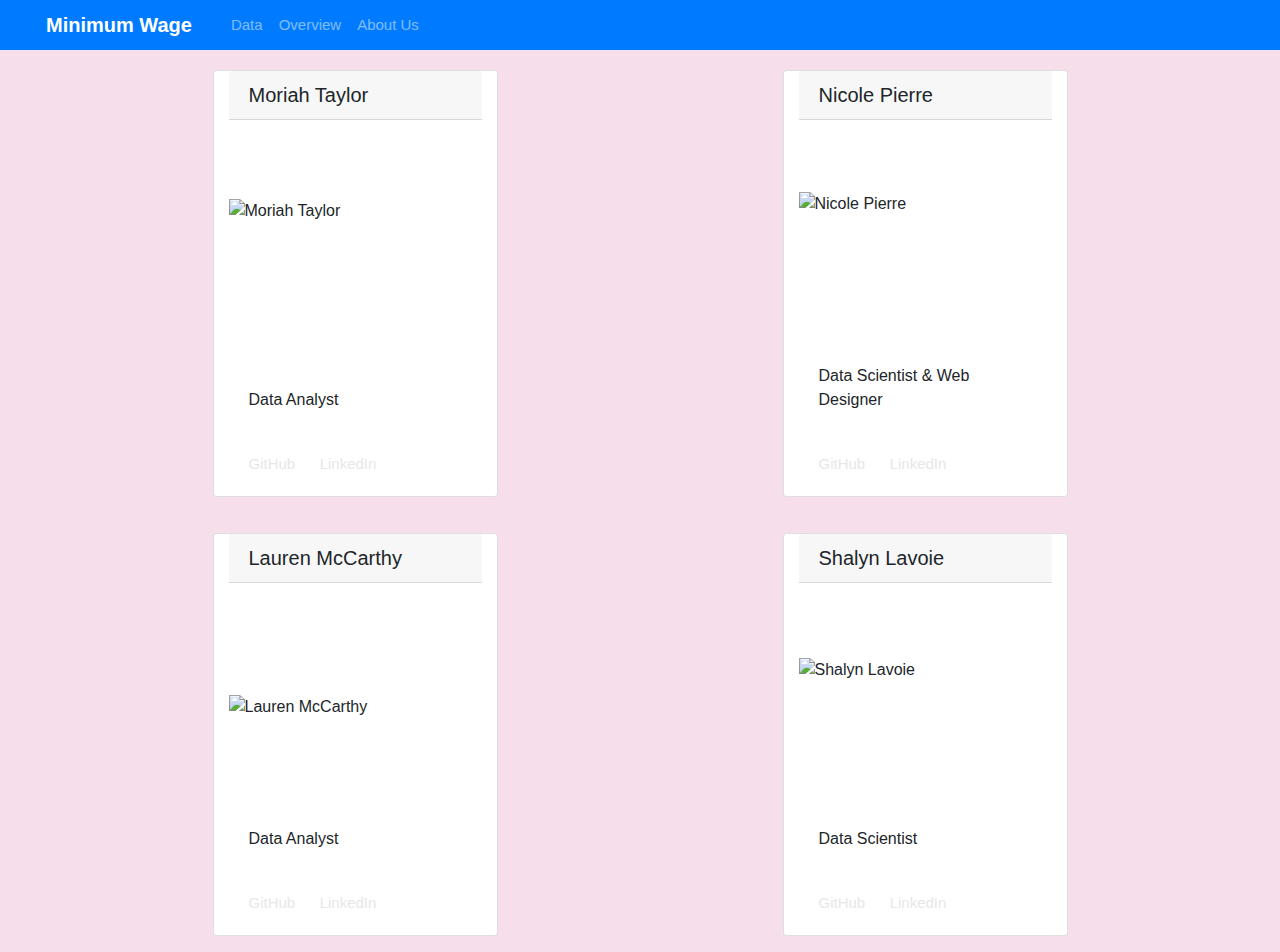
==== commit e3300f08: "fix grid" ====
--- a/templates/about.html
+++ b/templates/about.html
@@ -58,7 +58,6 @@
                     <svg xmlns="http://www.w3.org/2000/svg" class="d-block user-select-none" width="100%" height="200" aria-label="Placeholder: Image cap" focusable="false" role="img" preserveAspectRatio="xMidYMid slice" viewBox="0 0 318 180" style="font-size:1.125rem;text-anchor:middle">
                         <img src="https://media-exp1.licdn.com/dms/image/C4E03AQHdyRpjtPW9wA/profile-displayphoto-shrink_400_400/0/1580184088741?e=1631750400&v=beta&t=hWOcfzbJg5VI7w5153Ld7yJZItoIvnFSIw-9Ez5ra80" alt="Nicole Pierre">
                     </svg>
-                    <div class="card-body">
                     <!-- <img src="https://media-exp1.licdn.com/dms/image/C4E03AQHdyRpjtPW9wA/profile-displayphoto-shrink_400_400/0/1580184088741?e=1631750400&v=beta&t=hWOcfzbJg5VI7w5153Ld7yJZItoIvnFSIw-9Ez5ra80" alt=""> -->
                     <div class="card-body">
                         <p class="card-text">Data Scientist & Web Designer</p>
@@ -69,16 +68,16 @@
                     </div>
                 </div>
         </div>
+        <div class="row row-cols-2" style="margin-top: 20px;">
             
-        <div class="row row-cols-2" style="margin-top: 20px;">
                 <div class="card mb-3 col-md-3" style="margin-right: auto; margin-left: auto;">
                     <h3 class="card-header">Lauren McCarthy</h3>
-                    <!-- <svg xmlns="http://www.w3.org/2000/svg" class="d-block user-select-none" width="100%" height="200" aria-label="Placeholder: Image cap" focusable="false" role="img" preserveAspectRatio="xMidYMid slice" viewBox="0 0 318 180" style="font-size:1.125rem;text-anchor:middle">
-                        <image href="" alt="Lauren McCarthy">
-                    </svg> -->
-                    <img src="https://media-exp1.licdn.com/dms/image/C5603AQFUO6b0yLnsjw/profile-displayphoto-shrink_400_400/0/1626040780508?e=1631750400&v=beta&t=ggBYNhgKH3FVizIVn0dnSSBT1D0q9l8EusDMK9YtZrk" alt="">
+                    <svg xmlns="http://www.w3.org/2000/svg" class="d-block user-select-none" width="100%" height="100%" aria-label="Placeholder: Image cap" focusable="false" role="img" preserveAspectRatio="xMidYMid slice" viewBox="0 0 318 180" style="font-size:1.125rem;text-anchor:middle">
+                        <img src="https://media-exp1.licdn.com/dms/image/C5603AQFUO6b0yLnsjw/profile-displayphoto-shrink_400_400/0/1626040780508?e=1631750400&v=beta&t=ggBYNhgKH3FVizIVn0dnSSBT1D0q9l8EusDMK9YtZrk" alt="Lauren McCarthy">
+                    </svg>
+                    <!-- <img src="https://media-exp1.licdn.com/dms/image/C4E03AQHz6KpC6RNR5A/profile-displayphoto-shrink_400_400/0/1604631086163?e=1631750400&v=beta&t=DLDqL18o5fuXePpQFie_Uho_-5E2Jxhp_J943zpwu-4" alt=""> -->
                     <div class="card-body">
-                        <p class="card-text">Data Scientist</p>
+                        <p class="card-text">Data Analyst</p>
                     </div>
                     <div class="card-body">
                         <a href="https://github.com/lamccart15" class="card-link">GitHub</a>
@@ -86,13 +85,12 @@
                     </div>
                 </div>
             
-            
                 <div class="card mb-3 col-md-3" style="margin-right: auto; margin-left: auto;">
                     <h3 class="card-header">Shalyn Lavoie</h3>
                     <svg xmlns="http://www.w3.org/2000/svg" class="d-block user-select-none" width="100%" height="200" aria-label="Placeholder: Image cap" focusable="false" role="img" preserveAspectRatio="xMidYMid slice" viewBox="0 0 318 180" style="font-size:1.125rem;text-anchor:middle">
-                        <image src="https://media-exp1.licdn.com/dms/image/C4D03AQEvNG3Wx80GmQ/profile-displayphoto-shrink_400_400/0/1603759582790?e=1631750400&v=beta&t=qsXUgjQaJM2KN_kTqtm5vFRebiOsaB3WyIi-2YLBzPY" alt="Shalyn Lavoie">
+                        <img src="https://media-exp1.licdn.com/dms/image/C4D03AQEvNG3Wx80GmQ/profile-displayphoto-shrink_400_400/0/1603759582790?e=1631750400&v=beta&t=qsXUgjQaJM2KN_kTqtm5vFRebiOsaB3WyIi-2YLBzPY" alt="Shalyn Lavoie">
                     </svg>
-                    <!-- <img src="https://media-exp1.licdn.com/dms/image/C4D03AQEvNG3Wx80GmQ/profile-displayphoto-shrink_400_400/0/1603759582790?e=1631750400&v=beta&t=qsXUgjQaJM2KN_kTqtm5vFRebiOsaB3WyIi-2YLBzPY" alt=""> -->
+                    <!-- <img src="https://media-exp1.licdn.com/dms/image/C4E03AQHdyRpjtPW9wA/profile-displayphoto-shrink_400_400/0/1580184088741?e=1631750400&v=beta&t=hWOcfzbJg5VI7w5153Ld7yJZItoIvnFSIw-9Ez5ra80" alt=""> -->
                     <div class="card-body">
                         <p class="card-text">Data Scientist</p>
                     </div>
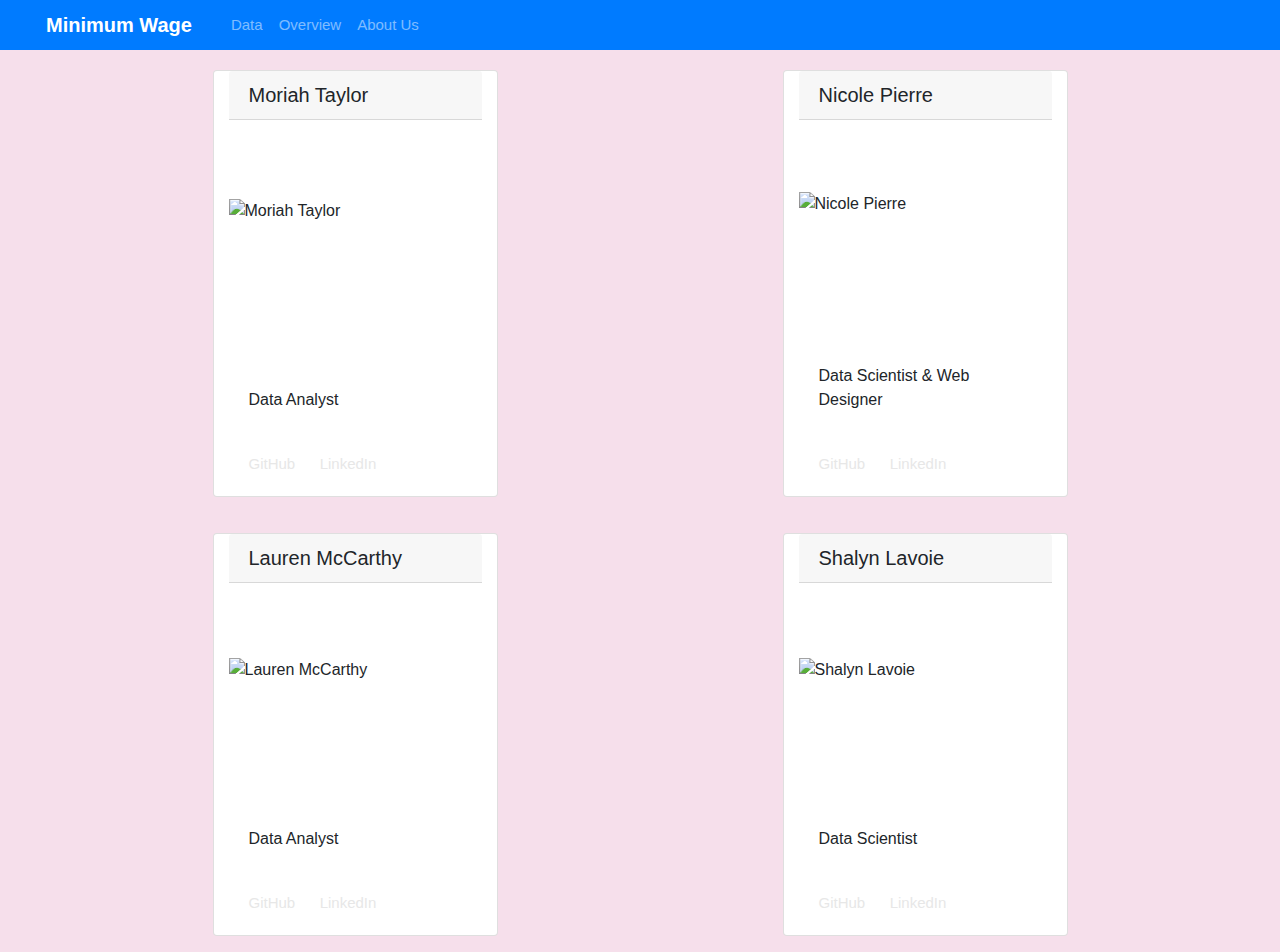
==== commit 3ea3a695: "fixed lauren photo" ====
--- a/templates/about.html
+++ b/templates/about.html
@@ -72,7 +72,7 @@
             
                 <div class="card mb-3 col-md-3" style="margin-right: auto; margin-left: auto;">
                     <h3 class="card-header">Lauren McCarthy</h3>
-                    <svg xmlns="http://www.w3.org/2000/svg" class="d-block user-select-none" width="100%" height="100%" aria-label="Placeholder: Image cap" focusable="false" role="img" preserveAspectRatio="xMidYMid slice" viewBox="0 0 318 180" style="font-size:1.125rem;text-anchor:middle">
+                    <svg xmlns="http://www.w3.org/2000/svg" class="d-block user-select-none" width="100%" height="200" aria-label="Placeholder: Image cap" focusable="false" role="img" preserveAspectRatio="xMidYMid slice" viewBox="0 0 318 180" style="font-size:1.125rem;text-anchor:middle">
                         <img src="https://media-exp1.licdn.com/dms/image/C5603AQFUO6b0yLnsjw/profile-displayphoto-shrink_400_400/0/1626040780508?e=1631750400&v=beta&t=ggBYNhgKH3FVizIVn0dnSSBT1D0q9l8EusDMK9YtZrk" alt="Lauren McCarthy">
                     </svg>
                     <!-- <img src="https://media-exp1.licdn.com/dms/image/C4E03AQHz6KpC6RNR5A/profile-displayphoto-shrink_400_400/0/1604631086163?e=1631750400&v=beta&t=DLDqL18o5fuXePpQFie_Uho_-5E2Jxhp_J943zpwu-4" alt=""> -->
